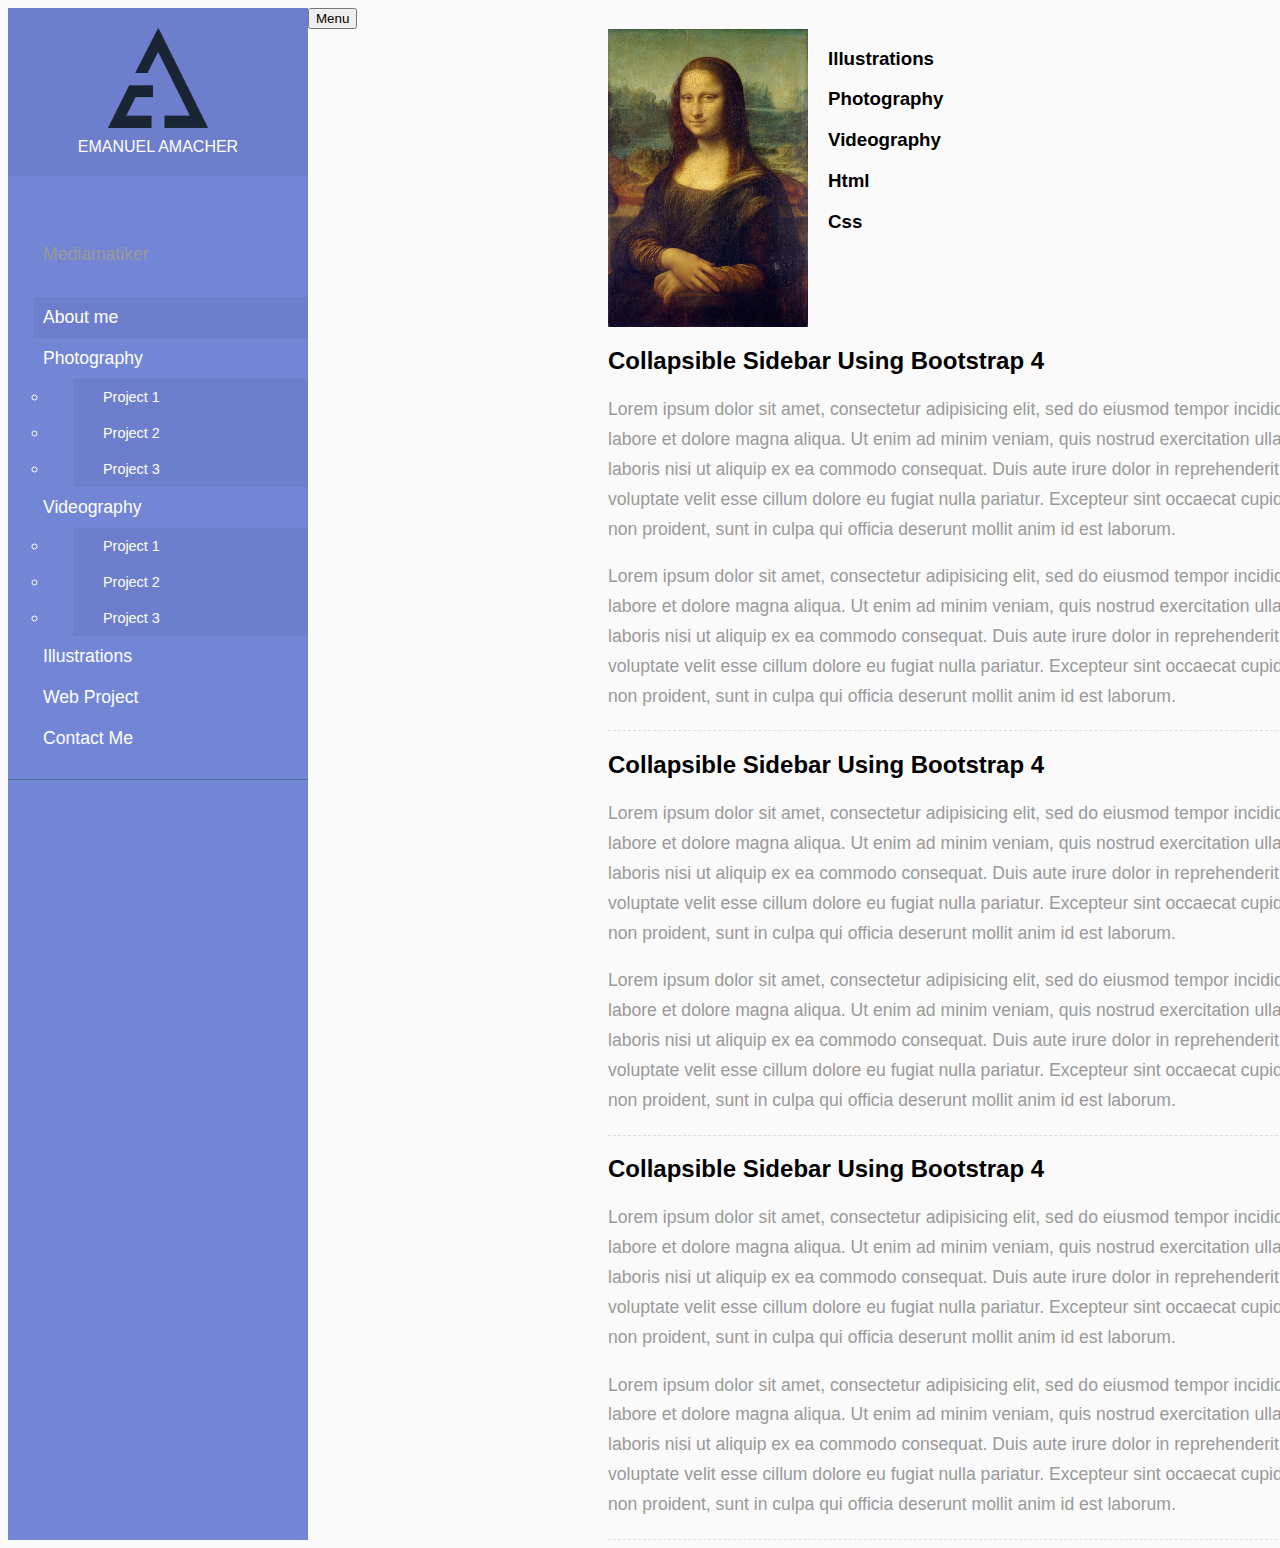
==== index.html @ af7335d2 "Abgabe Prüfung" ====
<!doctype html>
<html lang="de">
<head>
    <!--benötigtre meta daten--!>
    <meta charset="utf-8">
    <meta name="viewport" content="width=device-width, initial-scale=1, shrink-to-fit=no">
    <!--Stylesheets / Bootstrap --!>

    <link rel="stylesheet" href="https://stackpath.bootstrapcdn.com/bootstrap/4.5.0/css/bootstrap.min.css" integrity="sha384-9aIt2nRpC12Uk9gS9baDl411NQApFmC26EwAOH8WgZl5MYYxFfc+NcPb1dKGj7Sk" crossorigin="anonymous">
    <link rel="stylesheet" href="master.css">
    <link rel="stylesheet" href="about/about.css">
    <title>About me</title>
</head>
<body>

<div class="wrapper">
    <nav id="sidebar">
        <div class="sidebar-header">
            <img  src="about/media/favicon.png" class="logo" alt="favicon_logo"
            <h3>EMANUEL AMACHER</h3>

        </div>


        <ul class="list-unstyled components">
            <p class="med">Mediamatiker</p>
            <li class="active">
                <a href="#">About me</a>
            </li>
            <li>
                <a href="#homeSubmenu" data-toggle="collapse" aria-expanded="false" class="dropdown-toggle">Photography</a>
                <ul class="collapse list-unstyled" id="homeSubmenu">
                    <li>
                        <a href="photo/photo1.html">Project 1</a>
                    </li>
                    <li>
                        <a href="photo/photo2.html">Project 2</a>
                    </li>
                    <li>
                        <a href="#">Project 3</a>
                    </li>
                </ul>
            </li>
            <li>
                <a href="#pageSubmenu" data-toggle="collapse" aria-expanded="false" class="dropdown-toggle">Videography</a>
                <ul class="collapse list-unstyled" id="pageSubmenu">
                    <li>
                        <a href="video/video.html">Project 1</a>
                    </li>
                    <li>
                        <a href="#">Project 2</a>
                    </li>
                    <li>
                        <a href="#">Project 3</a>
                    </li>
                </ul>
            </li>
            <li>
                <a href="illustrationen/illus.html">Illustrations</a>
            </li>
            <li>
                <a href="#">Web Project</a>
            </li>
            <li>
                <a href="contact/contact.html">Contact Me</a>
            </li>
        </ul>

    </nav>

    <div class="content">
        <nav class="navbar navbar-expand-lg navbar-lightt bg-light">

            <button type="button" id="sidebarCollapse" class="btn btn-info">
                <i class="fa fa-align-justify"></i> <span>Menu</span>
            </button>

        </nav>
        <div class="profil">
            <img src="about/media/01profil.jpg" class="pb" alt="monelisa">
            <div class="progressbars">
                <h3>Illustrations</h3>
                <div class="progress">
                    <div class="progress-bar" role="progressbar" aria-valuenow="0" aria-valuemin="0" aria-valuemax="100"></div>
                </div>
                <h3>Photography</h3>
                <div class="progress">
                    <div class="progress-bar" role="progressbar" style="width: 25%" aria-valuenow="25" aria-valuemin="0" aria-valuemax="100"></div>
                </div>
                <h3>Videography</h3>
                <div class="progress">
                    <div class="progress-bar" role="progressbar" style="width: 50%" aria-valuenow="50" aria-valuemin="0" aria-valuemax="100"></div>
                </div>
                <h3>Html</h3>
                <div class="progress">
                    <div class="progress-bar" role="progressbar" style="width: 75%" aria-valuenow="75" aria-valuemin="0" aria-valuemax="100"></div>
                </div>
                <h3>Css</h3>
                <div class="progress">
                    <div class="progress-bar" role="progressbar" style="width: 100%" aria-valuenow="100" aria-valuemin="0" aria-valuemax="100"></div>
                </div>

            </div>
        </div>
        <div class="text">

            <h2>Collapsible Sidebar Using Bootstrap 4</h2>

            <p>Lorem ipsum dolor sit amet, consectetur adipisicing elit, sed do eiusmod tempor incididunt ut labore et dolore magna aliqua. Ut enim ad minim veniam, quis nostrud exercitation ullamco laboris nisi ut aliquip ex ea commodo consequat. Duis aute irure dolor in reprehenderit in voluptate velit esse cillum dolore eu fugiat nulla pariatur. Excepteur sint occaecat cupidatat non proident, sunt in culpa qui officia deserunt mollit anim id est laborum.</p>
            <p>Lorem ipsum dolor sit amet, consectetur adipisicing elit, sed do eiusmod tempor incididunt ut labore et dolore magna aliqua. Ut enim ad minim veniam, quis nostrud exercitation ullamco laboris nisi ut aliquip ex ea commodo consequat. Duis aute irure dolor in reprehenderit in voluptate velit esse cillum dolore eu fugiat nulla pariatur. Excepteur sint occaecat cupidatat non proident, sunt in culpa qui officia deserunt mollit anim id est laborum.</p>

            <div class="line"></div>

            <h2>Collapsible Sidebar Using Bootstrap 4</h2>

            <p>Lorem ipsum dolor sit amet, consectetur adipisicing elit, sed do eiusmod tempor incididunt ut labore et dolore magna aliqua. Ut enim ad minim veniam, quis nostrud exercitation ullamco laboris nisi ut aliquip ex ea commodo consequat. Duis aute irure dolor in reprehenderit in voluptate velit esse cillum dolore eu fugiat nulla pariatur. Excepteur sint occaecat cupidatat non proident, sunt in culpa qui officia deserunt mollit anim id est laborum.</p>
            <p>Lorem ipsum dolor sit amet, consectetur adipisicing elit, sed do eiusmod tempor incididunt ut labore et dolore magna aliqua. Ut enim ad minim veniam, quis nostrud exercitation ullamco laboris nisi ut aliquip ex ea commodo consequat. Duis aute irure dolor in reprehenderit in voluptate velit esse cillum dolore eu fugiat nulla pariatur. Excepteur sint occaecat cupidatat non proident, sunt in culpa qui officia deserunt mollit anim id est laborum.</p>

            <div class="line"></div>
            <h2>Collapsible Sidebar Using Bootstrap 4</h2>

            <p>Lorem ipsum dolor sit amet, consectetur adipisicing elit, sed do eiusmod tempor incididunt ut labore et dolore magna aliqua. Ut enim ad minim veniam, quis nostrud exercitation ullamco laboris nisi ut aliquip ex ea commodo consequat. Duis aute irure dolor in reprehenderit in voluptate velit esse cillum dolore eu fugiat nulla pariatur. Excepteur sint occaecat cupidatat non proident, sunt in culpa qui officia deserunt mollit anim id est laborum.</p>
            <p>Lorem ipsum dolor sit amet, consectetur adipisicing elit, sed do eiusmod tempor incididunt ut labore et dolore magna aliqua. Ut enim ad minim veniam, quis nostrud exercitation ullamco laboris nisi ut aliquip ex ea commodo consequat. Duis aute irure dolor in reprehenderit in voluptate velit esse cillum dolore eu fugiat nulla pariatur. Excepteur sint occaecat cupidatat non proident, sunt in culpa qui officia deserunt mollit anim id est laborum.</p>

            <div class="line"></div>
        </div>
    </div>
</div>

<!-- Optional JavaScript -->
<!-- jQuery first, then Popper.js, then Bootstrap JS -->
<script src="https://code.jquery.com/jquery-3.5.1.slim.min.js" integrity="sha384-DfXdz2htPH0lsSSs5nCTpuj/zy4C+OGpamoFVy38MVBnE+IbbVYUew+OrCXaRkfj" crossorigin="anonymous"></script>
<script src="https://cdn.jsdelivr.net/npm/popper.js@1.16.0/dist/umd/popper.min.js" integrity="sha384-Q6E9RHvbIyZFJoft+2mJbHaEWldlvI9IOYy5n3zV9zzTtmI3UksdQRVvoxMfooAo" crossorigin="anonymous"></script>
<script src="https://stackpath.bootstrapcdn.com/bootstrap/4.5.0/js/bootstrap.min.js" integrity="sha384-OgVRvuATP1z7JjHLkuOU7Xw704+h835Lr+6QL9UvYjZE3Ipu6Tp75j7Bh/kR0JKI" crossorigin="anonymous"></script>
<script>
    $(document).ready(function(){
        $('#sidebarCollapse').on('click',function(){
            $('#sidebar').toggleClass('active');
        });
    });
</script>


</body>
</html>
---- master.css ----
body{font-family: 'Poppins', sans-serif;
    background: #fafafa}
p{font-family: 'Poppins', sans-serif;
    font-size: 1.1em;
    font-weight: 300;
    line-height: 1.7em;
    color: #999;
}

.logo{
    width: 100px;
    margin: 0px 0px 10px 0px;
}
a, a:hover, a:focus{
    color: inherit;
    text-decoration: none;
    transition: all 0.3s;
    margin-left: 25px;
}
.med{
    margin-left: 25px;
}
.line{
    width: 100%;
    height: 1px;
    border-bottom: 1px dashed #ddd;
}
.wrapper {
    display: flex;
    width: 100%;
    align-items: stretch;
}
#sidebar {
    min-width: 300px;
    max-width: 300px;
    background: #7386D5;
    color: #fff;
    transition: all 0.3s;
}
#sidebar.active{
    margin-left: -250px;
}
#sidebar .sidebar-header{
    padding: 20px;
    background: #6d7fcc;
    display: flex;
    flex-direction: column;
    align-items: center;
}
#sidebar ul.components{
    padding: 20px 0px;
    border-bottom: 1px solid #47748b;
}
#sidebar ul p{
    padding: 10px;
    font-size: 1.1em;
    display: block;
}
#sidebar ul li a{
    padding: 10px;
    font-size: 1.1em;
    display: block;
}
#sidebar ul li a:hover {
    color: #7386D5;
    background: #fff;
}
#sidebar ul li.active>a,
a[aria-expanded="true"] {
    color: #fff;
    background: #6d7fcc;
}
a[data-toggle="collapse"] {
    position: relative;
}
.dropdown-toggle::after {
    display: block;
    position: absolute;
    top: 50%;
    right: 20px;
    transform: translateY(-50%);
}
ul ul a {
    font-size: 0.9em !important;
    padding-left: 30px !important;
    background: #6d7fcc;
}
#content {
    width: 100%;
    padding: 20px;
    min-height: 100vh;
    transition: all 0.3s;
}
@media(maz-width:768px){
    #sidebar{margin-left: -250px;}
    #sidebar.active{
        margin-left: 0px;
    }
    #sidebarCollapse span{
        display: none;
    }
}
---- about/about.css ----
.profil{
    display: flex;
    flex-direction: row;
    margin: 0px 0px 0px 300px;
}
.pb{
    width: 200px;
    height: auto;
}
.progress{
    width: 500px;
}
.progressbars{
    margin: 0px 0px 0px 20px;
}
.text{
    width: 720px;
    margin: 0px 0px 0px 300px;
    text-align: left;
}
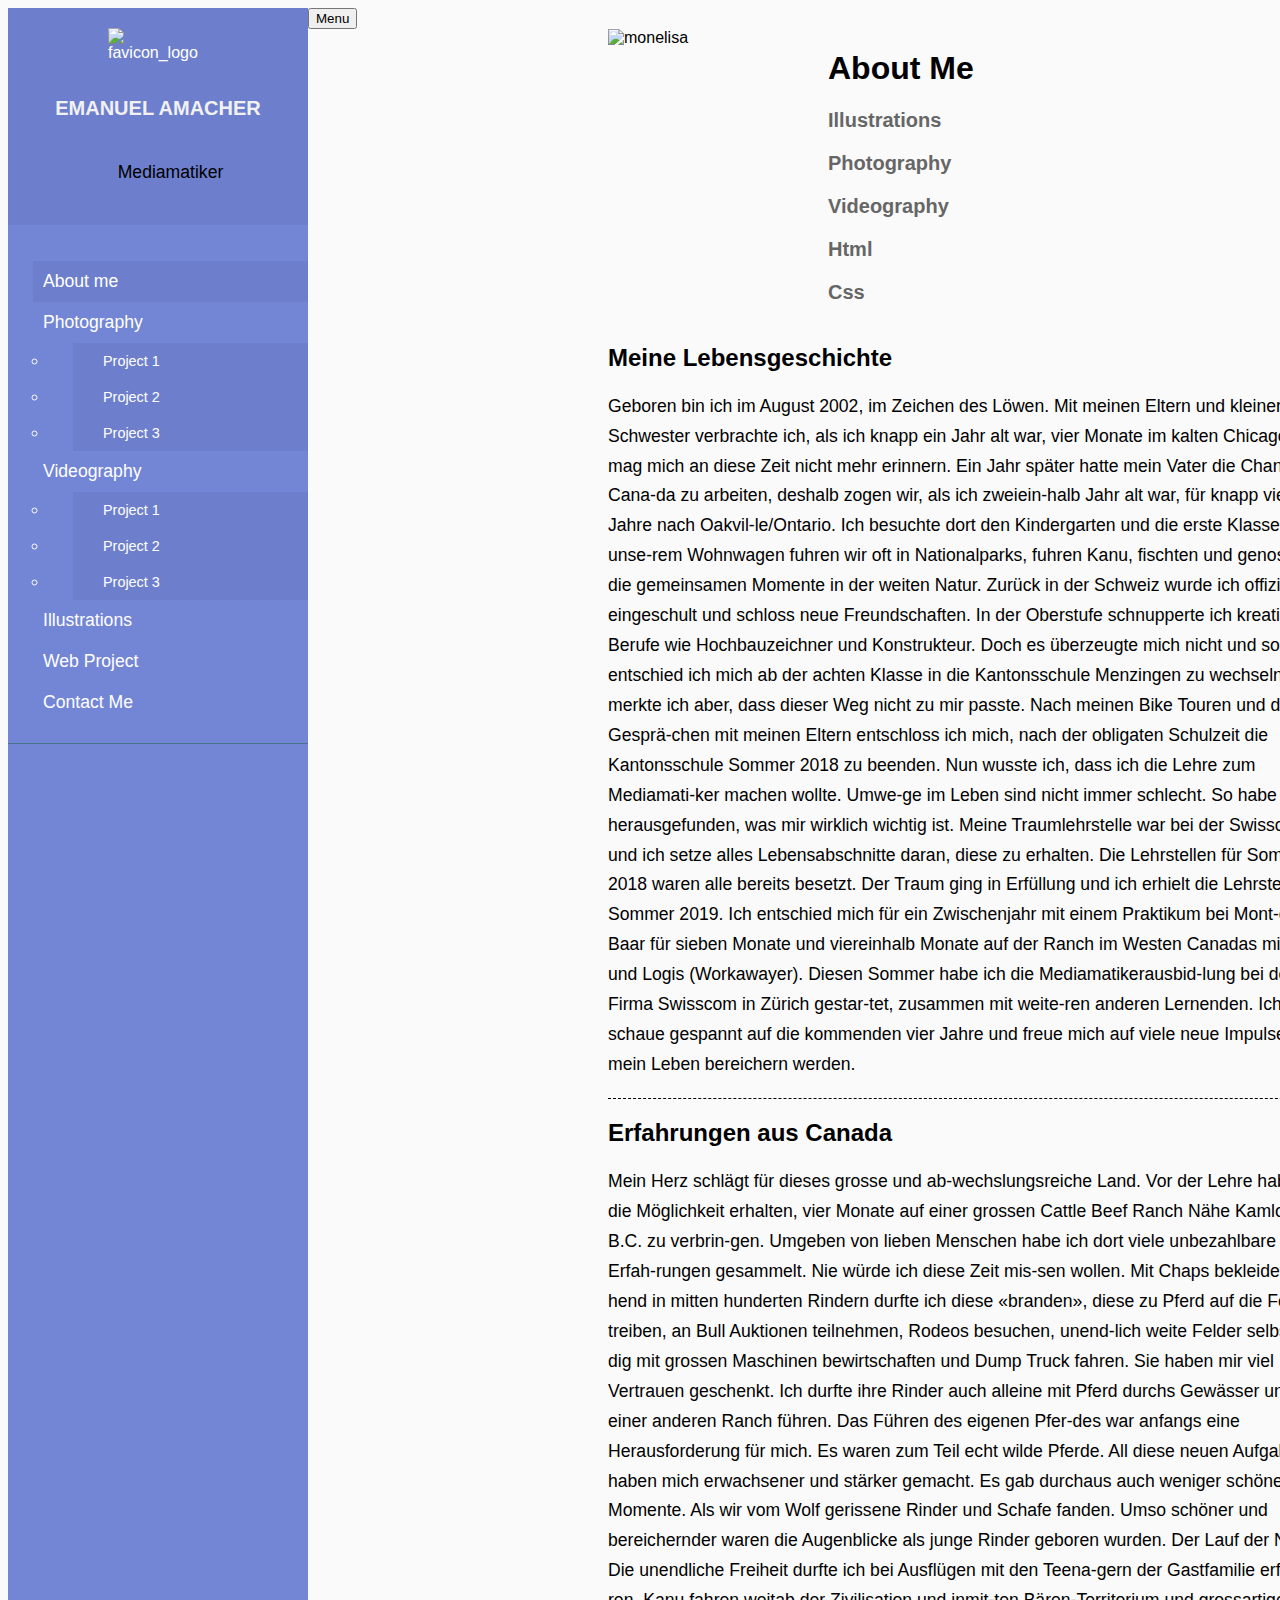
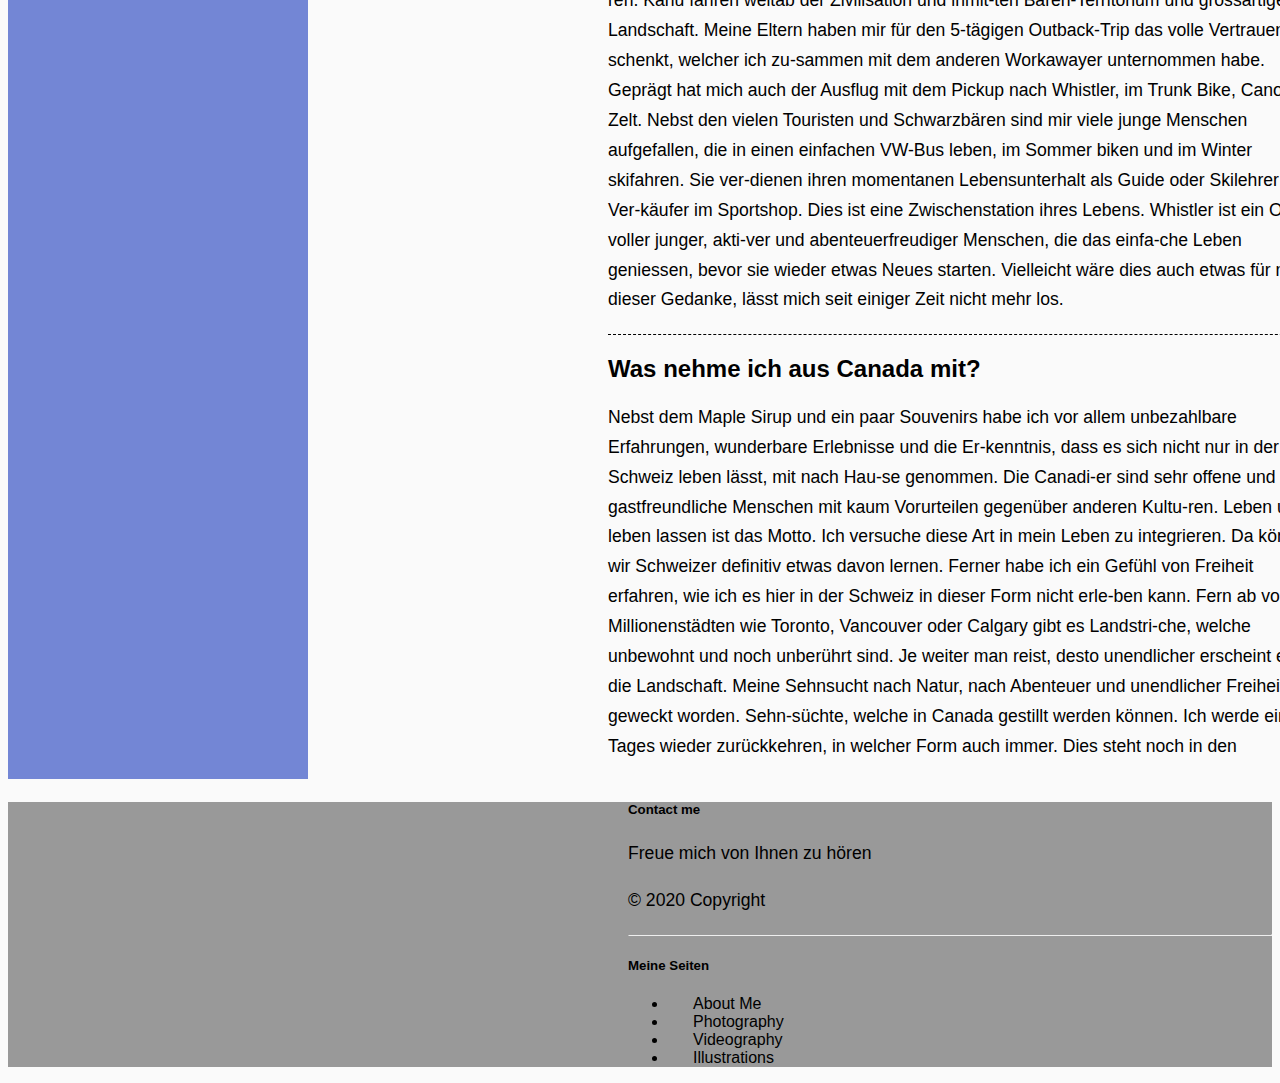
==== commit 0920d75e: "final" ====
--- a/index.html
+++ b/index.html
@@ -1,145 +1,179 @@
 <!doctype html>
 <html lang="de">
-<head>
-    <!--benötigtre meta daten--!>
-    <meta charset="utf-8">
-    <meta name="viewport" content="width=device-width, initial-scale=1, shrink-to-fit=no">
-    <!--Stylesheets / Bootstrap --!>
 
-    <link rel="stylesheet" href="https://stackpath.bootstrapcdn.com/bootstrap/4.5.0/css/bootstrap.min.css" integrity="sha384-9aIt2nRpC12Uk9gS9baDl411NQApFmC26EwAOH8WgZl5MYYxFfc+NcPb1dKGj7Sk" crossorigin="anonymous">
-    <link rel="stylesheet" href="master.css">
-    <link rel="stylesheet" href="about/about.css">
-    <title>About me</title>
-</head>
-<body>
+    <head>
+        <!--benötigtre Meta Daten-->
+        <meta charset="utf-8">
+        <meta name="viewport" content="width=device-width, initial-scale=1, shrink-to-fit=no">
+        <!--Stylesheets / Bootstrap-->
+        <link rel="stylesheet" href="https://stackpath.bootstrapcdn.com/bootstrap/4.5.0/css/bootstrap.min.css" integrity="sha384-9aIt2nRpC12Uk9gS9baDl411NQApFmC26EwAOH8WgZl5MYYxFfc+NcPb1dKGj7Sk" crossorigin="anonymous">
+        <link rel="stylesheet" href="master.css">
+        <link rel="stylesheet" href="about/about.css">
+        <link rel="shortcut icon" type="image/x-icon" href="about/media/favicon.png">
+        <title>About me</title>
+    </head>
+    <body>
+        <header>
+        </header>
 
-<div class="wrapper">
-    <nav id="sidebar">
-        <div class="sidebar-header">
-            <img  src="about/media/favicon.png" class="logo" alt="favicon_logo"
-            <h3>EMANUEL AMACHER</h3>
+        <main>
+            <div class="wrapper">
+                <!--Start Sidebar Navigation-->
+                <nav id="sidebar">
+                    <div class="sidebar-header">
+                        <img  src="about/media/favicon.png" class="logo" alt="favicon_logo">
+                        <h3 class="name">EMANUEL AMACHER</h3>
+                        <p class="med">Mediamatiker</p>
+                    </div>
 
-        </div>
+                    <ul class="list-unstyled components">
+                        <li class="active">
+                            <a href="index.html">About me</a>
+                        </li>
+                        <li>
+                            <a href="#homeSubmenu" data-toggle="collapse" aria-expanded="false" class="dropdown-toggle">Photography</a>
+                            <ul class="collapse list-unstyled" id="homeSubmenu">
+                                <li>
+                                    <a href="photo/photo1.html">Project 1</a>
+                                </li>
+                                <li>
+                                    <a href="photo/photo2.html">Project 2</a>
+                                </li>
+                                <li>
+                                    <a href="photo/photo3.html">Project 3</a>
+                                </li>
+                            </ul>
+                        </li>
+                        <li>
+                            <a href="#pageSubmenu" data-toggle="collapse" aria-expanded="false" class="dropdown-toggle">Videography</a>
+                            <ul class="collapse list-unstyled" id="pageSubmenu">
+                                <li>
+                                    <a href="video/video.html">Project 1</a>
+                                </li>
+                                <li>
+                                    <a href="video/video2.html">Project 2</a>
+                                </li>
+                                <li>
+                                    <a href="video/video2.html">Project 3</a>
+                                </li>
+                            </ul>
+                        </li>
+                        <li>
+                            <a href="illustrationen/illus.html">Illustrations</a>
+                        </li>
+                        <li>
+                            <a href="webpro/webpro.html">Web Project</a>
+                        </li>
+                        <li>
+                            <a href="contact/contact.html">Contact Me</a>
+                        </li>
+                    </ul>
+                </nav>
+                <!--Ende Sidebar Navigation-->
+                <div class="content">
+                    <nav class="navbar navbar-expand-lg navbar-lightt bg-light">
+                        <button type="button" id="sidebarCollapse" class="btn btn-info">
+                            <i class="fa fa-align-justify"></i> <span>Menu</span>
+                        </button>
+                    </nav>
 
+                    <div class="profil">
+                        <img src="about/media/01profil.jpg" class="pb" alt="monelisa">
+                        <div class="progressbars">
+                            <h1>About Me</h1>
+                            <h3>Illustrations</h3>
+                            <div class="progress">
+                                <div class="progress-bar" role="progressbar" aria-valuenow="0" aria-valuemin="0" aria-valuemax="100"></div>
+                            </div>
+                            <h3>Photography</h3>
+                            <div class="progress">
+                                <div class="progress-bar" role="progressbar" style="width: 25%" aria-valuenow="25" aria-valuemin="0" aria-valuemax="100"></div>
+                            </div>
+                            <h3>Videography</h3>
+                            <div class="progress">
+                                <div class="progress-bar" role="progressbar" style="width: 50%" aria-valuenow="50" aria-valuemin="0" aria-valuemax="100"></div>
+                            </div>
+                            <h3>Html</h3>
+                            <div class="progress">
+                                <div class="progress-bar" role="progressbar" style="width: 75%" aria-valuenow="60" aria-valuemin="0" aria-valuemax="100"></div>
+                            </div>
+                            <h3>Css</h3>
+                            <div class="progress">
+                                <div class="progress-bar" role="progressbar" style="width: 100%" aria-valuenow="40" aria-valuemin="0" aria-valuemax="100"></div>
+                            </div>
+                        </div>
+                    </div>
+                    <div class="text">
 
-        <ul class="list-unstyled components">
-            <p class="med">Mediamatiker</p>
-            <li class="active">
-                <a href="#">About me</a>
-            </li>
-            <li>
-                <a href="#homeSubmenu" data-toggle="collapse" aria-expanded="false" class="dropdown-toggle">Photography</a>
-                <ul class="collapse list-unstyled" id="homeSubmenu">
-                    <li>
-                        <a href="photo/photo1.html">Project 1</a>
-                    </li>
-                    <li>
-                        <a href="photo/photo2.html">Project 2</a>
-                    </li>
-                    <li>
-                        <a href="#">Project 3</a>
-                    </li>
-                </ul>
-            </li>
-            <li>
-                <a href="#pageSubmenu" data-toggle="collapse" aria-expanded="false" class="dropdown-toggle">Videography</a>
-                <ul class="collapse list-unstyled" id="pageSubmenu">
-                    <li>
-                        <a href="video/video.html">Project 1</a>
-                    </li>
-                    <li>
-                        <a href="#">Project 2</a>
-                    </li>
-                    <li>
-                        <a href="#">Project 3</a>
-                    </li>
-                </ul>
-            </li>
-            <li>
-                <a href="illustrationen/illus.html">Illustrations</a>
-            </li>
-            <li>
-                <a href="#">Web Project</a>
-            </li>
-            <li>
-                <a href="contact/contact.html">Contact Me</a>
-            </li>
-        </ul>
+                        <h2>Meine Lebensgeschichte</h2>
+                        <p>Geboren bin ich im August 2002, im Zeichen des Löwen. Mit meinen Eltern und kleiner Schwester verbrachte ich, als ich knapp ein Jahr alt war, vier Monate im kalten Chicago. Ich mag mich an diese Zeit nicht mehr erinnern. Ein Jahr später hatte mein Vater die Chance in Cana-da zu arbeiten, deshalb zogen wir, als ich zweiein-halb Jahr alt war,
+                            für knapp vier Jahre nach Oakvil-le/Ontario. Ich besuchte dort den Kindergarten und die erste Klasse. Mit unse-rem Wohnwagen fuhren wir oft in Nationalparks, fuhren Kanu, fischten und genos-sen die gemeinsamen Momente in der weiten Natur. Zurück in der Schweiz wurde ich offiziell eingeschult und
+                            schloss neue Freundschaften. In der Oberstufe schnupperte ich kreative Berufe wie Hochbauzeichner und Konstrukteur. Doch es überzeugte mich
+                            nicht und so entschied ich mich ab der achten Klasse in die Kantonsschule Menzingen zu wechseln. Bald merkte ich aber, dass dieser Weg nicht zu mir passte. Nach meinen Bike Touren und den Gesprä-chen mit meinen Eltern entschloss ich mich, nach der obligaten Schulzeit die Kantonsschule
+                            Sommer 2018 zu beenden. Nun wusste ich, dass ich die Lehre zum Mediamati-ker machen wollte. Umwe-ge im Leben sind nicht immer schlecht. So habe ich herausgefunden, was mir wirklich wichtig ist. Meine Traumlehrstelle war bei der Swisscom und ich setze alles
+                            Lebensabschnitte
+                            daran, diese zu erhalten. Die Lehrstellen für Sommer 2018 waren alle bereits besetzt. Der Traum ging in Erfüllung und ich erhielt die Lehrstelle für Sommer 2019. Ich entschied mich für ein Zwischenjahr mit einem Praktikum bei Mont-essori Baar für sieben Monate und viereinhalb Monate auf der Ranch im Westen Canadas mit Kost und Logis (Workawayer). Diesen Sommer habe ich die Mediamatikerausbid-lung bei der Firma Swisscom in Zürich gestar-tet, zusammen mit weite-ren anderen Lernenden. Ich schaue gespannt auf die kommenden vier Jahre und freue mich auf viele neue Impulse, die mein Leben bereichern werden.  </p>
+                        <div class="line"></div>
 
-    </nav>
+                        <h2>Erfahrungen aus Canada</h2>
+                        <p>Mein Herz schlägt für dieses grosse und ab-wechslungsreiche Land. Vor der Lehre habe ich die Möglichkeit erhalten, vier Monate auf einer grossen Cattle Beef Ranch Nähe Kamloops B.C. zu verbrin-gen. Umgeben von lieben Menschen habe ich dort viele unbezahlbare Erfah-rungen gesammelt. Nie würde ich diese Zeit mis-sen wollen.
+                            Mit Chaps bekleidet, ste-hend in mitten hunderten Rindern durfte ich diese «branden», diese zu Pferd auf die Felder treiben, an Bull Auktionen teilnehmen, Rodeos besuchen, unend-lich weite Felder selbstän-dig mit grossen Maschinen bewirtschaften und Dump Truck fahren. Sie haben mir viel Vertrauen geschenkt. Ich durfte ihre Rinder auch alleine mit Pferd durchs Gewässer und zu einer anderen Ranch führen. Das Führen des eigenen Pfer-des war anfangs eine Herausforderung für mich. Es waren zum Teil echt wilde Pferde. All diese neuen Aufgaben haben mich erwachsener und stärker gemacht. Es gab durchaus auch weniger schöne Momente. Als wir vom Wolf gerissene Rinder und Schafe fanden. Umso schöner und bereichernder waren die Augenblicke als junge Rinder geboren wurden. Der Lauf der Natur. Die unendliche Freiheit durfte ich bei Ausflügen mit den Teena-gern der Gastfamilie erfah-ren. Kanu fahren weitab der Zivilisation und inmit-ten Bären-Territorium und grossartiger Landschaft. Meine Eltern haben mir für den 5-tägigen Outback-Trip das volle Vertrauen ge-schenkt, welcher ich zu-sammen mit dem anderen Workawayer unternommen habe. Geprägt hat mich auch der Ausflug mit dem Pickup nach Whistler, im Trunk Bike, Canoe und Zelt. Nebst den vielen Touristen und Schwarzbären sind mir viele junge Menschen aufgefallen, die in einen einfachen VW-Bus leben, im Sommer biken und im Winter skifahren. Sie ver-dienen ihren momentanen Lebensunterhalt als Guide oder Skilehrer oder Ver-käufer im Sportshop. Dies ist eine Zwischenstation ihres Lebens. Whistler ist ein Ort voller junger, akti-ver und abenteuerfreudiger Menschen, die das einfa-che Leben geniessen, bevor sie wieder etwas Neues starten. Vielleicht wäre dies auch etwas für mich, dieser Gedanke, lässt mich seit einiger Zeit nicht mehr los.</p>
 
-    <div class="content">
-        <nav class="navbar navbar-expand-lg navbar-lightt bg-light">
+                        <div class="line"></div>
 
-            <button type="button" id="sidebarCollapse" class="btn btn-info">
-                <i class="fa fa-align-justify"></i> <span>Menu</span>
-            </button>
+                        <h2>Was nehme ich aus Canada mit?</h2>
+                        <p>Nebst dem Maple Sirup und ein paar Souvenirs habe ich vor allem unbezahlbare Erfahrungen, wunderbare Erlebnisse und die Er-kenntnis, dass es sich nicht nur in der Schweiz leben lässt, mit nach Hau-se genommen. Die Canadi-er sind sehr offene und gastfreundliche Menschen mit kaum Vorurteilen gegenüber anderen Kultu-ren. Leben und leben lassen ist das Motto. Ich versuche diese Art in mein Leben zu integrieren. Da können wir Schweizer definitiv etwas davon lernen.
+                            Ferner habe ich ein Gefühl von Freiheit erfahren, wie ich es hier in der Schweiz in dieser Form nicht erle-ben kann. Fern ab von Millionenstädten wie Toronto, Vancouver oder Calgary gibt es Landstri-che, welche unbewohnt und noch unberührt sind. Je weiter man reist, desto unendlicher erscheint einem die Landschaft. Meine Sehnsucht nach Natur, nach Abenteuer und unendlicher Freiheit sind geweckt worden. Sehn-süchte, welche in Canada gestillt werden können. Ich werde eines Tages wieder zurückkehren, in welcher Form auch immer. Dies steht noch in den</p>
+                    </div>
+                    <!-- Optional JavaScript -->
+                    <!-- jQuery first, then Popper.js, then Bootstrap JS -->
+                    <script src="https://code.jquery.com/jquery-3.5.1.slim.min.js" integrity="sha384-DfXdz2htPH0lsSSs5nCTpuj/zy4C+OGpamoFVy38MVBnE+IbbVYUew+OrCXaRkfj" crossorigin="anonymous"></script>
+                    <script src="https://cdn.jsdelivr.net/npm/popper.js@1.16.0/dist/umd/popper.min.js" integrity="sha384-Q6E9RHvbIyZFJoft+2mJbHaEWldlvI9IOYy5n3zV9zzTtmI3UksdQRVvoxMfooAo" crossorigin="anonymous"></script>
+                    <script src="https://stackpath.bootstrapcdn.com/bootstrap/4.5.0/js/bootstrap.min.js" integrity="sha384-OgVRvuATP1z7JjHLkuOU7Xw704+h835Lr+6QL9UvYjZE3Ipu6Tp75j7Bh/kR0JKI" crossorigin="anonymous"></script>
+                    <script>
+                        $(document).ready(function(){
+                            $('#sidebarCollapse').on('click',function(){
+                                $('#sidebar').toggleClass('active');
+                            });
+                        });
+                    </script>
+                </div>
+            </div>
+        </main>
+        <!-- Footer -->
+        <footer class="page-footer font-small blue pt-4">
 
-        </nav>
-        <div class="profil">
-            <img src="about/media/01profil.jpg" class="pb" alt="monelisa">
-            <div class="progressbars">
-                <h3>Illustrations</h3>
-                <div class="progress">
-                    <div class="progress-bar" role="progressbar" aria-valuenow="0" aria-valuemin="0" aria-valuemax="100"></div>
+            <div class="container-fluid text-center text-md-left">
+                <div class="row">
+
+                    <div class="col-md-3 mt-md-0 mt-3">
+                        <h5 class="text-uppercase">Contact me</h5>
+                        <p>Freue mich von Ihnen zu hören</p>
+                        <p class="footer-copyright text-center py-3"> © 2020 Copyright<p>
+                    </div>
+
+                    <hr class="clearfix w-100 d-md-none pb-3">
+
+                    <div class="col-md-3 mb-md-0 mb-3">
+                        <h5 class="text-uppercase">Meine Seiten</h5>
+
+                        <ul class="list-unstyled">
+                            <li>
+                                <a href="index.html">About Me</a>
+                            </li>
+                            <li>
+                                <a href="photo/photo1.html">Photography</a>
+                            </li>
+                            <li>
+                                <a href="video/video.html">Videography</a>
+                            </li>
+                            <li>
+                                <a href="illustrationen/illus.html">Illustrations</a>
+                            </li>
+                        </ul>
+                    </div>
                 </div>
-                <h3>Photography</h3>
-                <div class="progress">
-                    <div class="progress-bar" role="progressbar" style="width: 25%" aria-valuenow="25" aria-valuemin="0" aria-valuemax="100"></div>
-                </div>
-                <h3>Videography</h3>
-                <div class="progress">
-                    <div class="progress-bar" role="progressbar" style="width: 50%" aria-valuenow="50" aria-valuemin="0" aria-valuemax="100"></div>
-                </div>
-                <h3>Html</h3>
-                <div class="progress">
-                    <div class="progress-bar" role="progressbar" style="width: 75%" aria-valuenow="75" aria-valuemin="0" aria-valuemax="100"></div>
-                </div>
-                <h3>Css</h3>
-                <div class="progress">
-                    <div class="progress-bar" role="progressbar" style="width: 100%" aria-valuenow="100" aria-valuemin="0" aria-valuemax="100"></div>
-                </div>
-
             </div>
-        </div>
-        <div class="text">
-
-            <h2>Collapsible Sidebar Using Bootstrap 4</h2>
-
-            <p>Lorem ipsum dolor sit amet, consectetur adipisicing elit, sed do eiusmod tempor incididunt ut labore et dolore magna aliqua. Ut enim ad minim veniam, quis nostrud exercitation ullamco laboris nisi ut aliquip ex ea commodo consequat. Duis aute irure dolor in reprehenderit in voluptate velit esse cillum dolore eu fugiat nulla pariatur. Excepteur sint occaecat cupidatat non proident, sunt in culpa qui officia deserunt mollit anim id est laborum.</p>
-            <p>Lorem ipsum dolor sit amet, consectetur adipisicing elit, sed do eiusmod tempor incididunt ut labore et dolore magna aliqua. Ut enim ad minim veniam, quis nostrud exercitation ullamco laboris nisi ut aliquip ex ea commodo consequat. Duis aute irure dolor in reprehenderit in voluptate velit esse cillum dolore eu fugiat nulla pariatur. Excepteur sint occaecat cupidatat non proident, sunt in culpa qui officia deserunt mollit anim id est laborum.</p>
-
-            <div class="line"></div>
-
-            <h2>Collapsible Sidebar Using Bootstrap 4</h2>
-
-            <p>Lorem ipsum dolor sit amet, consectetur adipisicing elit, sed do eiusmod tempor incididunt ut labore et dolore magna aliqua. Ut enim ad minim veniam, quis nostrud exercitation ullamco laboris nisi ut aliquip ex ea commodo consequat. Duis aute irure dolor in reprehenderit in voluptate velit esse cillum dolore eu fugiat nulla pariatur. Excepteur sint occaecat cupidatat non proident, sunt in culpa qui officia deserunt mollit anim id est laborum.</p>
-            <p>Lorem ipsum dolor sit amet, consectetur adipisicing elit, sed do eiusmod tempor incididunt ut labore et dolore magna aliqua. Ut enim ad minim veniam, quis nostrud exercitation ullamco laboris nisi ut aliquip ex ea commodo consequat. Duis aute irure dolor in reprehenderit in voluptate velit esse cillum dolore eu fugiat nulla pariatur. Excepteur sint occaecat cupidatat non proident, sunt in culpa qui officia deserunt mollit anim id est laborum.</p>
-
-            <div class="line"></div>
-            <h2>Collapsible Sidebar Using Bootstrap 4</h2>
-
-            <p>Lorem ipsum dolor sit amet, consectetur adipisicing elit, sed do eiusmod tempor incididunt ut labore et dolore magna aliqua. Ut enim ad minim veniam, quis nostrud exercitation ullamco laboris nisi ut aliquip ex ea commodo consequat. Duis aute irure dolor in reprehenderit in voluptate velit esse cillum dolore eu fugiat nulla pariatur. Excepteur sint occaecat cupidatat non proident, sunt in culpa qui officia deserunt mollit anim id est laborum.</p>
-            <p>Lorem ipsum dolor sit amet, consectetur adipisicing elit, sed do eiusmod tempor incididunt ut labore et dolore magna aliqua. Ut enim ad minim veniam, quis nostrud exercitation ullamco laboris nisi ut aliquip ex ea commodo consequat. Duis aute irure dolor in reprehenderit in voluptate velit esse cillum dolore eu fugiat nulla pariatur. Excepteur sint occaecat cupidatat non proident, sunt in culpa qui officia deserunt mollit anim id est laborum.</p>
-
-            <div class="line"></div>
-        </div>
-    </div>
-</div>
-
-<!-- Optional JavaScript -->
-<!-- jQuery first, then Popper.js, then Bootstrap JS -->
-<script src="https://code.jquery.com/jquery-3.5.1.slim.min.js" integrity="sha384-DfXdz2htPH0lsSSs5nCTpuj/zy4C+OGpamoFVy38MVBnE+IbbVYUew+OrCXaRkfj" crossorigin="anonymous"></script>
-<script src="https://cdn.jsdelivr.net/npm/popper.js@1.16.0/dist/umd/popper.min.js" integrity="sha384-Q6E9RHvbIyZFJoft+2mJbHaEWldlvI9IOYy5n3zV9zzTtmI3UksdQRVvoxMfooAo" crossorigin="anonymous"></script>
-<script src="https://stackpath.bootstrapcdn.com/bootstrap/4.5.0/js/bootstrap.min.js" integrity="sha384-OgVRvuATP1z7JjHLkuOU7Xw704+h835Lr+6QL9UvYjZE3Ipu6Tp75j7Bh/kR0JKI" crossorigin="anonymous"></script>
-<script>
-    $(document).ready(function(){
-        $('#sidebarCollapse').on('click',function(){
-            $('#sidebar').toggleClass('active');
-        });
-    });
-</script>
-
-
-</body>
+        </footer>
+    </body>
 </html>
--- a/master.css
+++ b/master.css
@@ -1,16 +1,25 @@
 body{font-family: 'Poppins', sans-serif;
-    background: #fafafa}
+    background: #fafafa;
+}
 p{font-family: 'Poppins', sans-serif;
     font-size: 1.1em;
     font-weight: 300;
     line-height: 1.7em;
-    color: #999;
+    color: black;
 }
 
 .logo{
     width: 100px;
-    margin: 0px 0px 10px 0px;
+    margin: 0px 0px 15px 0px;
 }
+.logo:hover{
+    width: 100px;
+    margin: 0px 0px 15px 0px;
+    -webkit-transform: rotate(360deg);
+    transform: rotate(360deg);
+    transition: 1s ease-in-out;
+}
+
 a, a:hover, a:focus{
     color: inherit;
     text-decoration: none;
@@ -20,10 +29,15 @@
 .med{
     margin-left: 25px;
 }
+.name{
+    color: #f1f1f1;
+    font-size: 20px;
+}
 .line{
     width: 100%;
     height: 1px;
-    border-bottom: 1px dashed #ddd;
+    border-bottom: 1px dashed black;
+    margin: 5px 0px 5px 0px;
 }
 .wrapper {
     display: flex;
@@ -64,6 +78,7 @@
 #sidebar ul li a:hover {
     color: #7386D5;
     background: #fff;
+    transition: 0.2s ease-in-out;
 }
 #sidebar ul li.active>a,
 a[aria-expanded="true"] {
@@ -99,4 +114,8 @@
     #sidebarCollapse span{
         display: none;
     }
-}+}
+footer{
+    padding-left: 620px;
+    background-color: #999999;
+}
--- a/about/about.css
+++ b/about/about.css
@@ -6,6 +6,7 @@
 .pb{
     width: 200px;
     height: auto;
+    margin-bottom: 20px;
 }
 .progress{
     width: 500px;
@@ -18,8 +19,11 @@
     margin: 0px 0px 0px 300px;
     text-align: left;
 }
+h3{
+    font-size: 20px;
+    color: #666666;
+}
 
 
 
 
-
